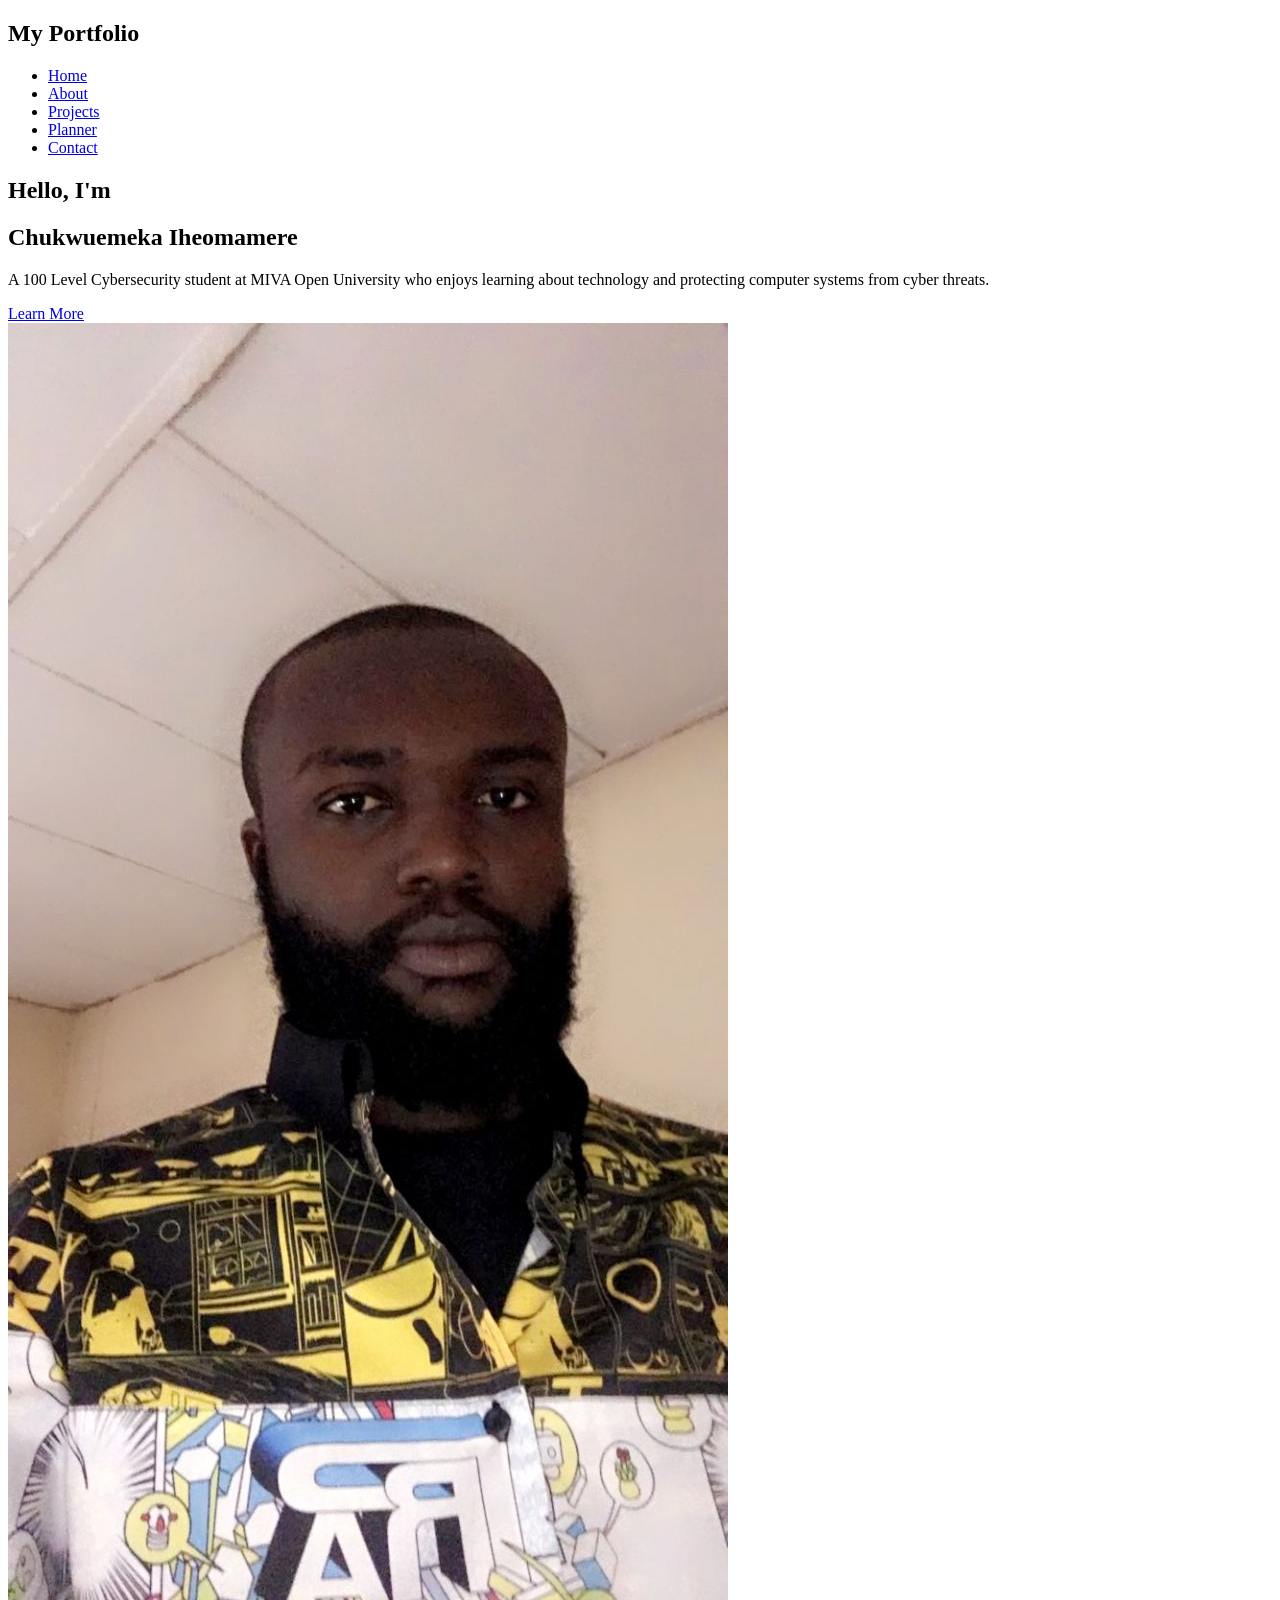
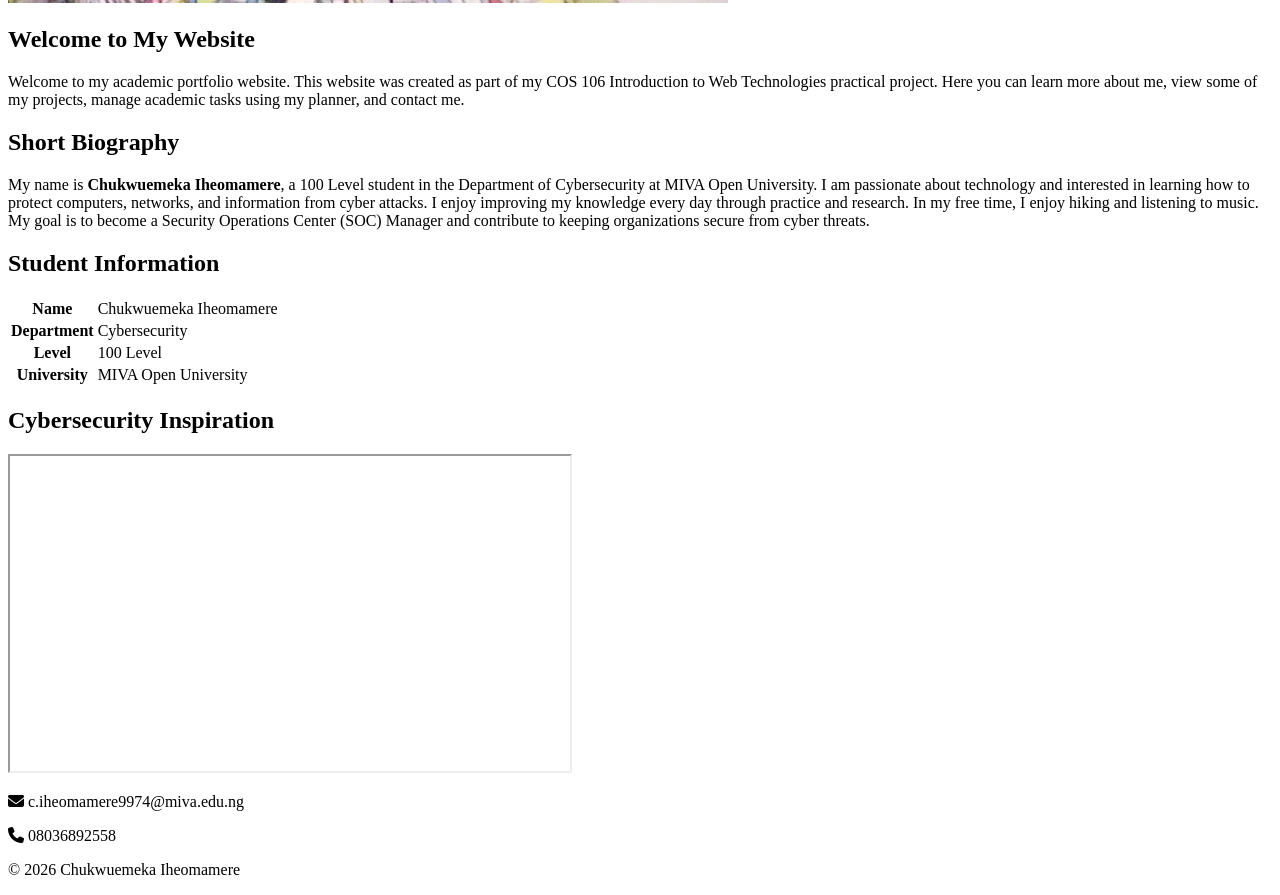
==== index.html @ 9e320ccb "Add files via upload" ====
<!DOCTYPE html>
<html lang="en">
<head>
    <meta charset="UTF-8">
    <meta name="viewport" content="width=device-width, initial-scale=1.0">
    <title>Chukwuemeka Iheomamere | Portfolio</title>

    <link rel="stylesheet" href="css/style.css">

    <!-- Font Awesome Icons -->
    <link rel="stylesheet"
    href="https://cdnjs.cloudflare.com/ajax/libs/font-awesome/6.5.2/css/all.min.css">

</head>

<body>

<!-- Navigation -->

<header>

    <nav>

        <h2 class="logo">My Portfolio</h2>

        <ul>

            <li><a href="index.html">Home</a></li>

            <li><a href="about.html">About</a></li>

            <li><a href="projects.html">Projects</a></li>

            <li><a href="planner.html">Planner</a></li>

            <li><a href="contact.html">Contact</a></li>

        </ul>

    </nav>

</header>


<!-- Hero Section -->

<section class="hero">

<div class="hero-text">

<h1>Hello, I'm</h1>

<h2>Chukwuemeka Iheomamere</h2>

<p>
A 100 Level Cybersecurity student at MIVA Open University who enjoys learning
about technology and protecting computer systems from cyber threats.
</p>

<a href="about.html" class="btn">Learn More</a>

</div>


<div class="hero-image">

<img src="images/profile.jpg" alt="Profile Picture">

</div>

</section>


<!-- Welcome -->

<section class="welcome">

<h2>Welcome to My Website</h2>

<p>

Welcome to my academic portfolio website.

This website was created as part of my COS 106 Introduction to Web Technologies practical project.

Here you can learn more about me, view some of my projects, manage academic tasks using my planner, and contact me.

</p>

</section>


<!-- Biography -->

<section class="bio">

<h2>Short Biography</h2>

<p>

My name is <strong>Chukwuemeka Iheomamere</strong>, a 100 Level student in the Department of Cybersecurity at MIVA Open University.

I am passionate about technology and interested in learning how to protect computers, networks, and information from cyber attacks.

I enjoy improving my knowledge every day through practice and research.

In my free time, I enjoy hiking and listening to music.

My goal is to become a Security Operations Center (SOC) Manager and contribute to keeping organizations secure from cyber threats.

</p>

</section>


<!-- Quick Information -->

<section class="quick-info">

<h2>Student Information</h2>

<table>

<tr>

<th>Name</th>

<td>Chukwuemeka Iheomamere</td>

</tr>

<tr>

<th>Department</th>

<td>Cybersecurity</td>

</tr>

<tr>

<th>Level</th>

<td>100 Level</td>

</tr>

<tr>

<th>University</th>

<td>MIVA Open University</td>

</tr>

</table>

</section>


<!-- Video -->

<section class="video">

<h2>Cybersecurity Inspiration</h2>

<iframe
width="560"
height="315"
src="https://www.youtube.com/embed/inWWhr5tnEA"
title="Cybersecurity Video"
allowfullscreen>

</iframe>

</section>


<!-- Footer -->

<footer>

<p>

<i class="fa-solid fa-envelope"></i>

c.iheomamere9974@miva.edu.ng

</p>

<p>

<i class="fa-solid fa-phone"></i>

08036892558

</p>

<p>

© 2026 Chukwuemeka Iheomamere

</p>

</footer>

<script src="js/script.js"></script>

</body>
</html>
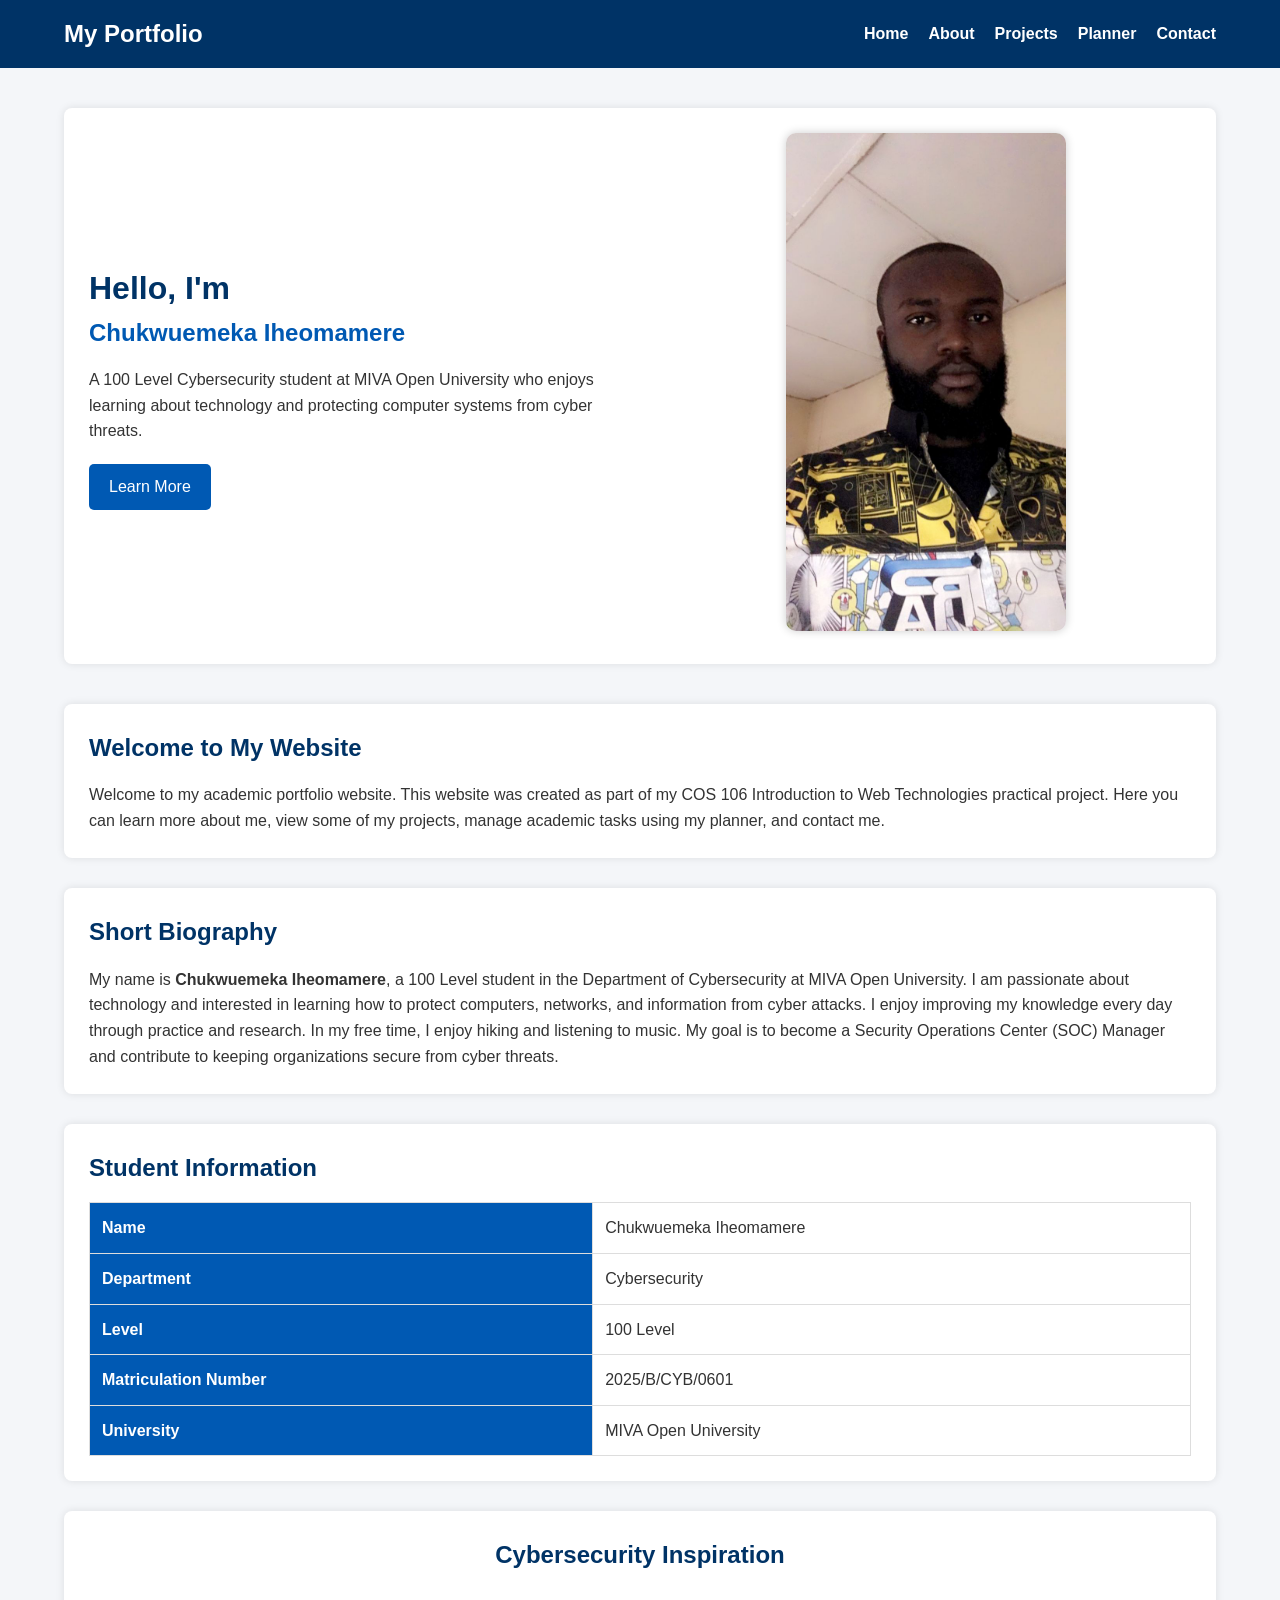
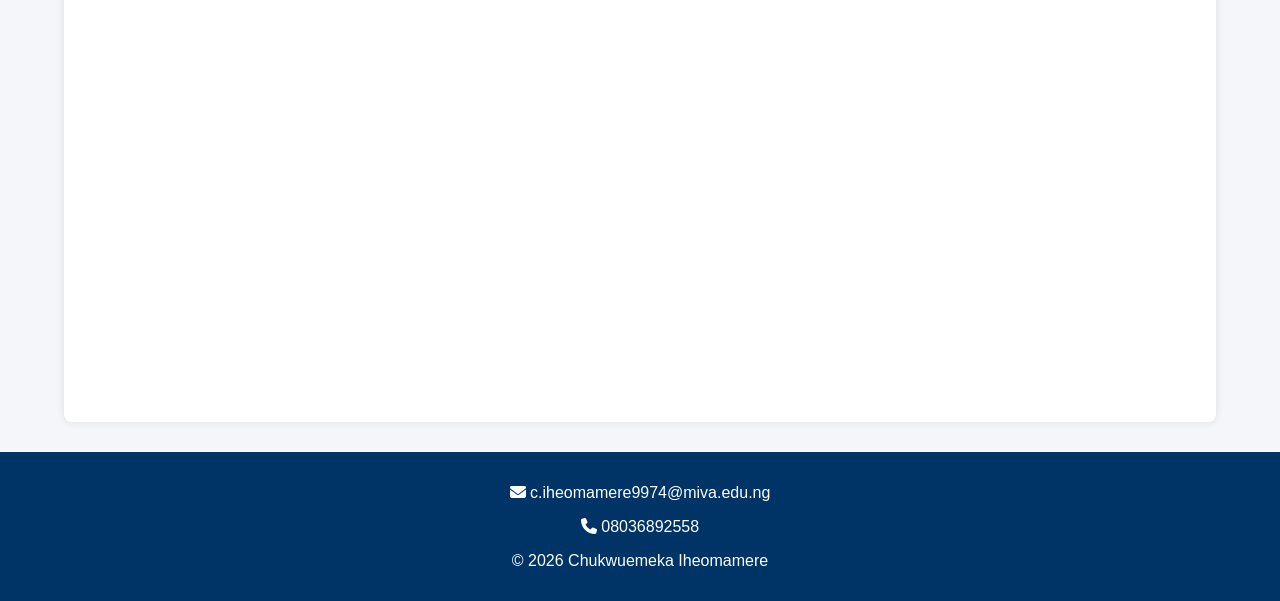
==== commit 580fc48f: "Add matriculation number to student information Added matriculation number to student information se" ====
--- a/index.html
+++ b/index.html
@@ -144,7 +144,10 @@
 <td>100 Level</td>
 
 </tr>
-
+<tr>
+    <th>Matriculation Number</th>
+    <td>2025/B/CYB/0601</td>
+</tr>
 <tr>
 
 <th>University</th>
@@ -207,4 +210,4 @@
 <script src="js/script.js"></script>
 
 </body>
-</html>+</html>
--- a/css/style.css
+++ b/css/style.css
@@ -0,0 +1,350 @@
+/* ==========================
+   GENERAL STYLING
+========================== */
+
+*{
+    margin:0;
+    padding:0;
+    box-sizing:border-box;
+    font-family:Arial, Helvetica, sans-serif;
+}
+
+body{
+    background:#f4f6f9;
+    color:#333;
+    line-height:1.6;
+}
+
+/* ==========================
+   NAVIGATION
+========================== */
+
+header{
+    background:#003366;
+    padding:15px 0;
+}
+
+nav{
+    width:90%;
+    margin:auto;
+    display:flex;
+    justify-content:space-between;
+    align-items:center;
+}
+
+.logo{
+    color:white;
+}
+
+nav ul{
+    list-style:none;
+    display:flex;
+}
+
+nav ul li{
+    margin-left:20px;
+}
+
+nav ul li a{
+    color:white;
+    text-decoration:none;
+    font-weight:bold;
+    transition:0.3s;
+}
+
+nav ul li a:hover{
+    color:#66b3ff;
+}
+
+/* ==========================
+   HERO SECTION
+========================== */
+
+.hero{
+    width:90%;
+    margin:40px auto;
+    display:flex;
+    justify-content:space-between;
+    align-items:center;
+    gap:40px;
+}
+
+.hero-text{
+    flex:1;
+}
+
+.hero-text h1{
+    font-size:32px;
+    color:#003366;
+}
+
+.hero-text h2{
+    color:#0059b3;
+    margin-bottom:15px;
+}
+
+.hero-text p{
+    margin-bottom:20px;
+}
+
+.hero-image{
+    flex:1;
+    text-align:center;
+}
+
+.hero-image img{
+    width:280px;
+    border-radius:10px;
+    box-shadow:0 0 10px rgba(0,0,0,0.2);
+}
+
+/* ==========================
+   BUTTON
+========================== */
+
+.btn{
+    background:#0059b3;
+    color:white;
+    padding:10px 20px;
+    text-decoration:none;
+    border-radius:5px;
+    display:inline-block;
+    transition:0.3s;
+}
+
+.btn:hover{
+    background:#003366;
+}
+
+/* ==========================
+   SECTIONS
+========================== */
+
+section{
+    width:90%;
+    margin:30px auto;
+    background:white;
+    padding:25px;
+    border-radius:8px;
+    box-shadow:0 0 8px rgba(0,0,0,0.1);
+}
+
+section h2{
+    color:#003366;
+    margin-bottom:15px;
+}
+
+/* ==========================
+   TABLE
+========================== */
+
+table{
+    width:100%;
+    border-collapse:collapse;
+}
+
+table th,
+table td{
+    border:1px solid #ddd;
+    padding:12px;
+    text-align:left;
+}
+
+table th{
+    background:#0059b3;
+    color:white;
+}
+
+/* ==========================
+   VIDEO
+========================== */
+
+.video{
+    text-align:center;
+}
+
+.video iframe{
+    width:100%;
+    max-width:700px;
+    height:400px;
+    border:none;
+}
+
+/* ==========================
+   FOOTER
+========================== */
+
+footer{
+    background:#003366;
+    color:white;
+    text-align:center;
+    padding:20px;
+    margin-top:30px;
+}
+
+footer p{
+    margin:8px 0;
+}
+
+/* ==========================
+   PROJECT CARDS
+========================== */
+
+.project-container{
+    display:flex;
+    gap:20px;
+    flex-wrap:wrap;
+    justify-content:center;
+}
+
+.project-card{
+    background:white;
+    width:300px;
+    border-radius:8px;
+    overflow:hidden;
+    box-shadow:0 0 8px rgba(0,0,0,0.2);
+    transition:0.3s;
+}
+
+.project-card:hover{
+    transform:translateY(-5px);
+}
+
+.project-card img{
+    width:100%;
+    height:180px;
+    object-fit:cover;
+}
+
+.project-card .content{
+    padding:15px;
+}
+
+.project-card h3{
+    color:#003366;
+    margin-bottom:10px;
+}
+
+/* ==========================
+   CONTACT FORM
+========================== */
+
+form{
+    display:flex;
+    flex-direction:column;
+}
+
+form label{
+    margin-top:10px;
+    font-weight:bold;
+}
+
+form input,
+form textarea{
+    padding:10px;
+    margin-top:5px;
+    border:1px solid #ccc;
+    border-radius:5px;
+}
+
+form textarea{
+    resize:vertical;
+    height:120px;
+}
+
+form button{
+    margin-top:20px;
+    background:#0059b3;
+    color:white;
+    border:none;
+    padding:12px;
+    cursor:pointer;
+    border-radius:5px;
+}
+
+form button:hover{
+    background:#003366;
+}
+
+/* ==========================
+   TASK PLANNER
+========================== */
+
+.task-input{
+    display:flex;
+    gap:10px;
+    margin-bottom:20px;
+}
+
+.task-input input{
+    flex:1;
+}
+
+.task-list li{
+    display:flex;
+    justify-content:space-between;
+    align-items:center;
+    padding:10px;
+    border-bottom:1px solid #ddd;
+}
+
+.completed{
+    text-decoration:line-through;
+    color:gray;
+}
+
+.task-buttons button{
+    margin-left:5px;
+    padding:5px 10px;
+}
+
+/* ==========================
+   RESPONSIVE DESIGN
+========================== */
+
+@media(max-width:768px){
+
+    nav{
+        flex-direction:column;
+    }
+
+    nav ul{
+        flex-direction:column;
+        text-align:center;
+        margin-top:15px;
+    }
+
+    nav ul li{
+        margin:10px 0;
+    }
+
+    .hero{
+        flex-direction:column;
+        text-align:center;
+    }
+
+    .hero-image img{
+        width:220px;
+    }
+
+    .project-container{
+        flex-direction:column;
+        align-items:center;
+    }
+
+    .task-input{
+        flex-direction:column;
+    }
+
+}.task-buttons button{
+    background:#0059b3;
+    color:white;
+    border:none;
+    padding:6px 10px;
+    border-radius:5px;
+    cursor:pointer;
+}
+
+.task-buttons button:hover{
+    background:#003366;
+}
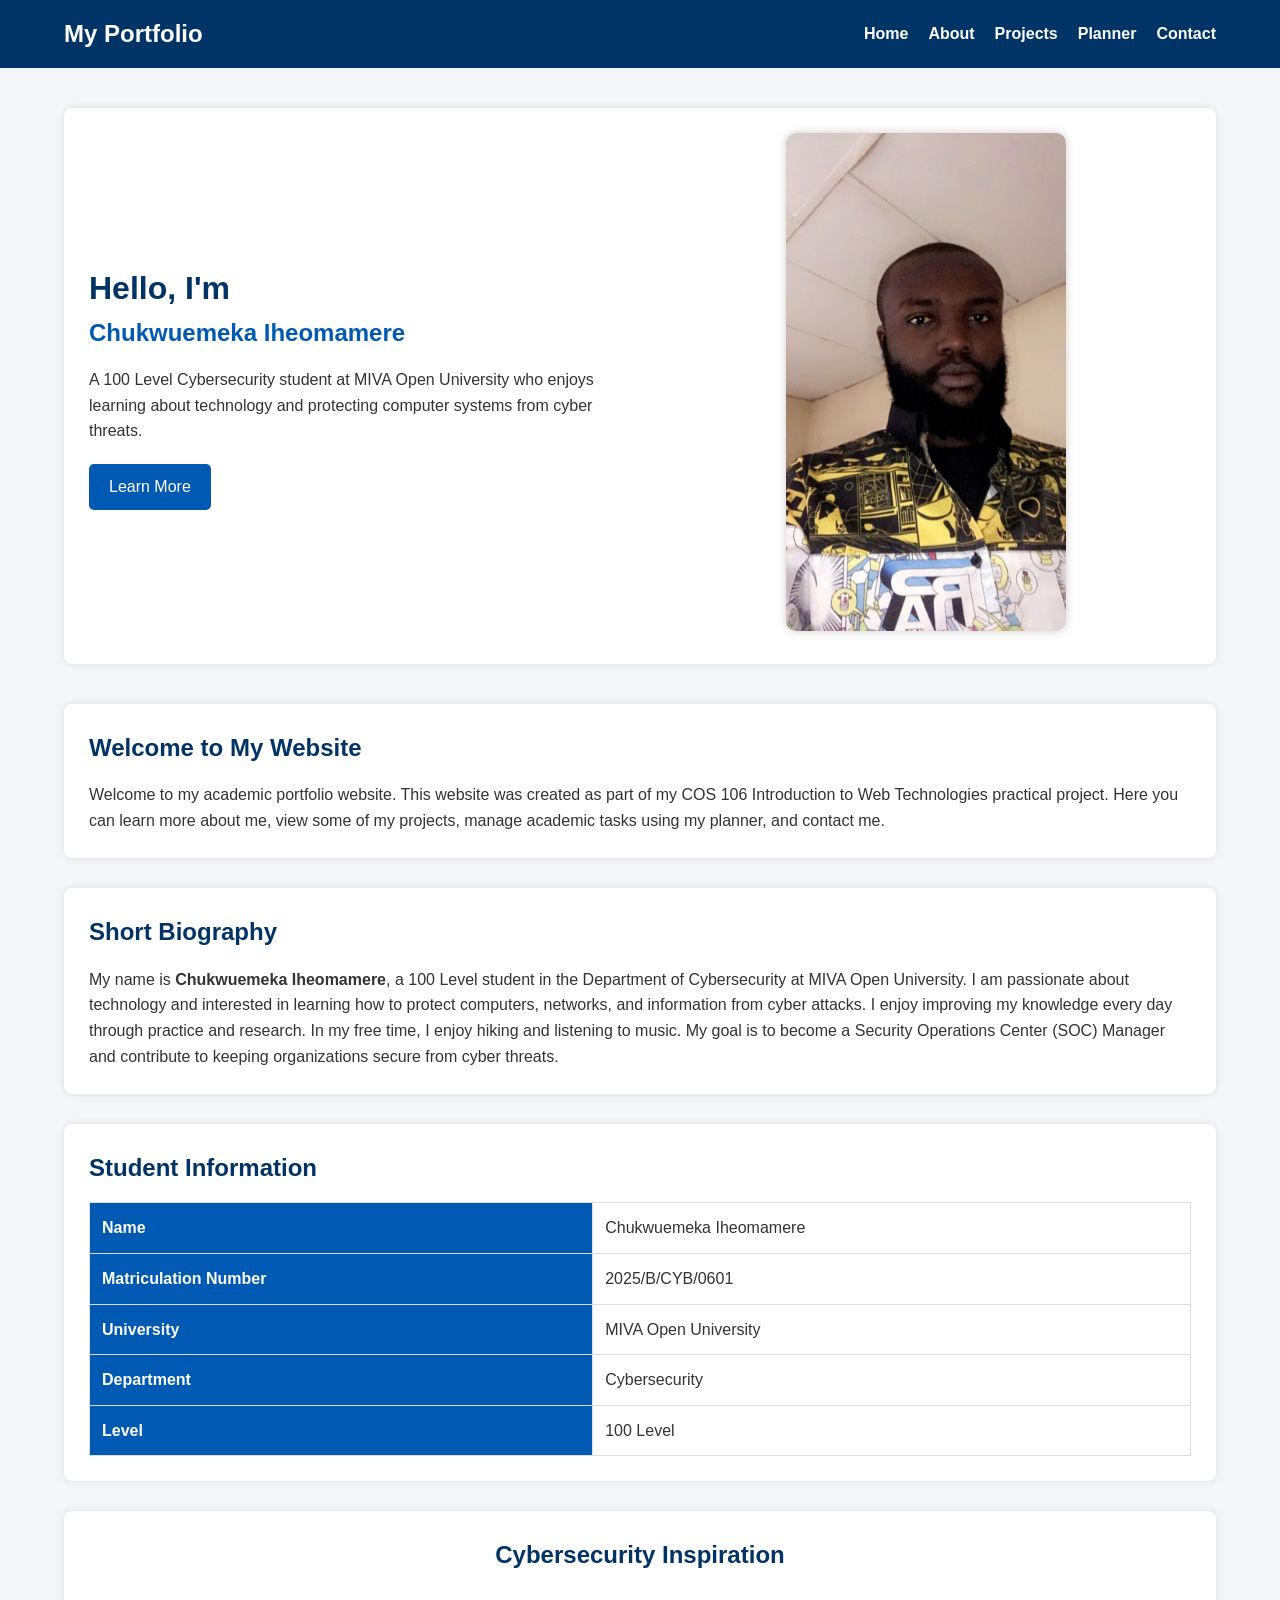
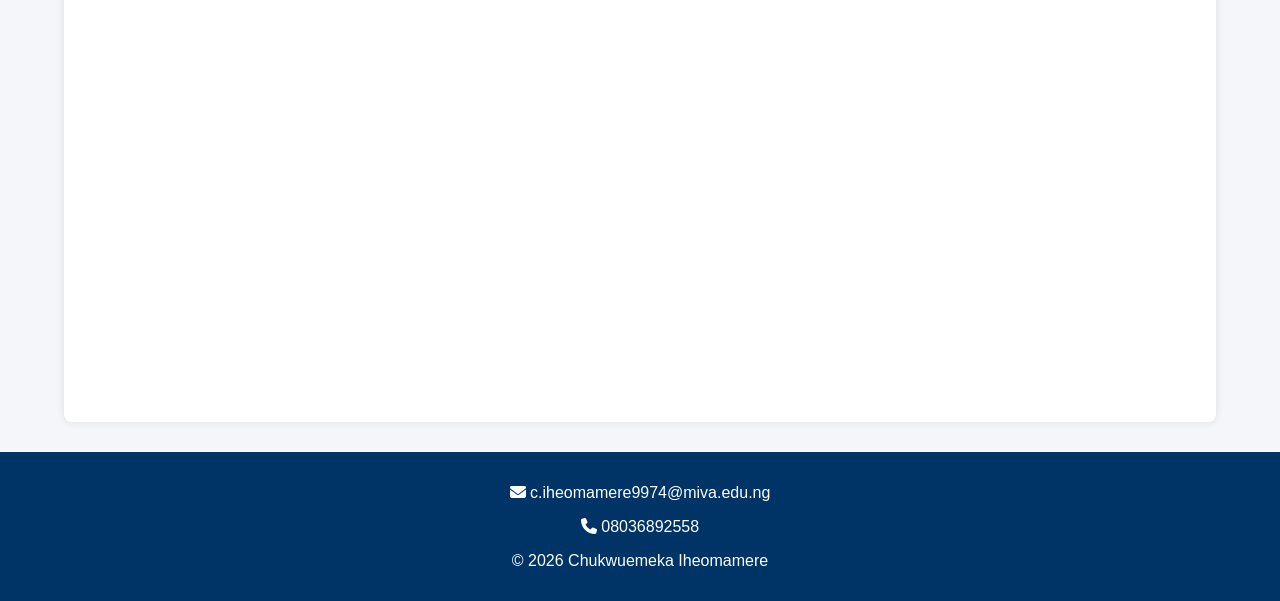
==== commit 467b4bf0: "Update index.html" ====
--- a/index.html
+++ b/index.html
@@ -131,28 +131,28 @@
 
 <tr>
 
-<th>Department</th>
-
-<td>Cybersecurity</td>
-
-</tr>
-
+<th>Matriculation Number</th>
+
+<td>2025/B/CYB/0601</td>
+
+</tr>
+
+<tr>
+
+<th>University</th>
+
+<td>MIVA Open University</td>
+
+</tr>
+<tr>
+    <th>Department</th>
+    <td>Cybersecurity</td>
+</tr>
 <tr>
 
 <th>Level</th>
 
 <td>100 Level</td>
-
-</tr>
-<tr>
-    <th>Matriculation Number</th>
-    <td>2025/B/CYB/0601</td>
-</tr>
-<tr>
-
-<th>University</th>
-
-<td>MIVA Open University</td>
 
 </tr>
 
